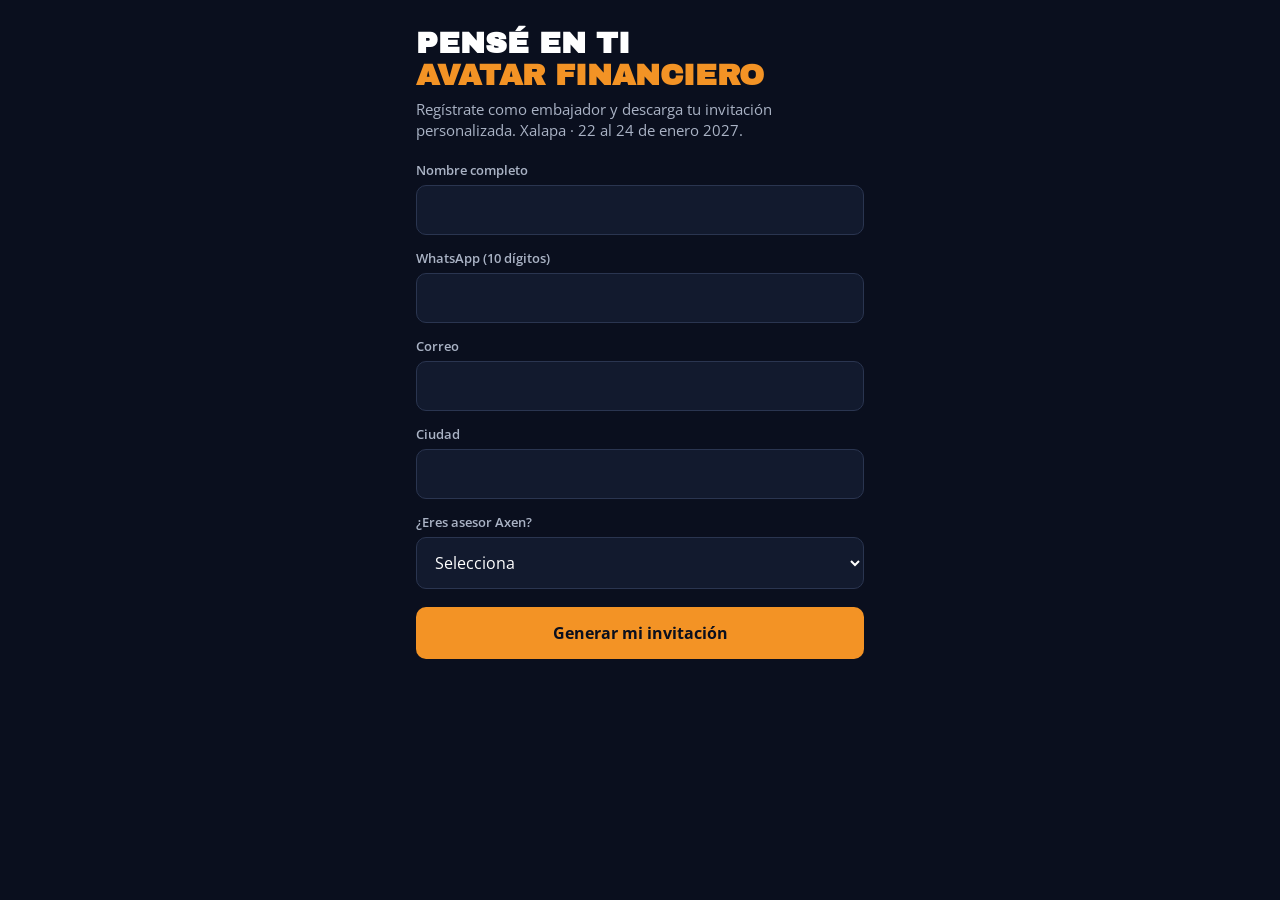
==== index.html @ 9ce0b563 "Sitio de registro Pensé en ti · Avatar Xalapa Co-Authored-By: Claude Opus 5.5 <noreply@anthropic.com" ====
<!DOCTYPE html>
<html lang="es">
<head>
<meta charset="utf-8">
<meta name="viewport" content="width=device-width, initial-scale=1">
<title>Pensé en ti · Embajadores Avatar Xalapa</title>
<meta name="description" content="Regístrate como embajador del taller Avatar Financiero Xalapa y descarga tu invitación personalizada.">
<link rel="preconnect" href="https://fonts.googleapis.com">
<link href="https://fonts.googleapis.com/css2?family=Archivo+Black&family=Open+Sans:wght@400;600;700&display=swap" rel="stylesheet">
<link rel="stylesheet" href="estilos.css">
<script src="config.js"></script>
<script src="api.js"></script>
<script src="qrcode.js"></script>
</head>
<body><div class="wrap">
 <div id="paso1">
  <h1>Pensé en ti<br><span>Avatar Financiero</span></h1>
  <p class="sub">Regístrate como embajador y descarga tu invitación personalizada. Xalapa · 22 al 24 de enero 2027.</p>
  <form id="f">
   <label for="nombre">Nombre completo</label><input id="nombre" name="nombre" required maxlength="60" autocomplete="name">
   <label for="whatsapp">WhatsApp (10 dígitos)</label><input id="whatsapp" name="whatsapp" type="tel" inputmode="numeric" required autocomplete="tel">
   <label for="correo">Correo</label><input id="correo" name="correo" type="email" required autocomplete="email">
   <label for="ciudad">Ciudad</label><input id="ciudad" name="ciudad" required>
   <label for="asesor">¿Eres asesor Axen?</label>
   <select id="asesor" name="asesor" required><option value="">Selecciona</option><option>Sí</option><option>No</option></select>
   <button class="btn" id="b">Generar mi invitación</button>
   <div class="err" id="err"></div>
  </form>
 </div>
 <div id="paso2" class="oculto">
  <h1>Listo, <span id="nom"></span></h1>
  <p class="sub" id="msg"></p>
  <img class="inv" id="img" alt="Tu invitación">
  <a class="btn" id="desc" download="Avatar_Xalapa.png">Descargar invitación</a>
  <a class="btn sec" id="wa" target="_blank" rel="noopener">Compartir por WhatsApp</a>
  <p class="nota">Si no se descarga, mantén presionada la imagen y elige "Guardar imagen".</p>
 </div>
</div>
<script>
const CFG = window.AVATAR, W = 1080, H = 1350;
const arte = new Image(); arte.src = 'arte.jpg';
const arteListo = new Promise(r => { arte.onload = () => r(true); arte.onerror = () => r(false); });

document.getElementById('f').addEventListener('submit', async e => {
  e.preventDefault();
  const b = document.getElementById('b'), err = document.getElementById('err');
  b.disabled = true; b.textContent = 'Generando...'; err.textContent = '';
  const datos = Object.fromEntries(new FormData(e.target)); datos.tipo = 'embajador';
  const r = await apiPost(datos);
  if (!r.ok) { err.textContent = r.error; b.disabled = false; b.textContent = 'Generar mi invitación'; return; }
  await pintar(r);
});

function qr(t) {
  const q = qrcode(0, 'H'); q.addData(t); q.make();
  const n = q.getModuleCount(), m = Math.ceil(600 / n), c = document.createElement('canvas');
  c.width = c.height = n * m;
  const x = c.getContext('2d'); x.fillStyle = '#FFFFFF'; x.fillRect(0, 0, c.width, c.height); x.fillStyle = '#0A0F1E';
  for (let r = 0; r < n; r++) for (let k = 0; k < n; k++) if (q.isDark(r, k)) x.fillRect(k * m, r * m, m, m);
  return c;
}
function nombre(x, n) {
  const c = CFG.nombre; n = n.toUpperCase(); let s = 52;
  do { x.font = s + 'px "Archivo Black"'; s -= 2; } while (x.measureText(n).width > c.ancho && s > 24);
  x.fillStyle = c.color; x.textAlign = 'center'; x.textBaseline = 'alphabetic'; x.fillText(n, c.x, c.y);
}
function fondoProvisional(x) {
  const g = x.createLinearGradient(0, 0, 0, H); g.addColorStop(0, '#0A0F1E'); g.addColorStop(1, '#141C30');
  x.fillStyle = g; x.fillRect(0, 0, W, H);
  x.textAlign = 'center'; x.fillStyle = '#FFFFFF'; x.font = '110px "Archivo Black"'; x.fillText('Pensé en ti', W / 2, 230);
  x.fillStyle = '#FFFFFF'; x.font = '700 40px "Open Sans"'; x.fillText('Te invita:', 230, 1150);
  x.fillStyle = '#F39325'; x.font = '600 34px "Open Sans"'; x.fillText(CFG.sede + ' · ' + CFG.fechas, W / 2, 1270);
}

async function pintar(r) {
  await document.fonts.ready;
  const ok = await arteListo;
  const cv = document.createElement('canvas'); cv.width = W; cv.height = H;
  const x = cv.getContext('2d');
  if (ok) x.drawImage(arte, 0, 0, W, H); else fondoProvisional(x);
  const q = CFG.qr, p = 30;
  x.fillStyle = '#FFFFFF'; x.fillRect(q.x - p, q.y - p, q.size + 2 * p, q.size + 2 * p);
  x.imageSmoothingEnabled = false; x.drawImage(qr(r.link), q.x, q.y, q.size, q.size); x.imageSmoothingEnabled = true;
  nombre(x, r.nombre);
  const url = cv.toDataURL('image/png');
  document.getElementById('img').src = url;
  document.getElementById('desc').href = url;
  document.getElementById('nom').textContent = r.nombre.split(' ')[0];
  document.getElementById('msg').textContent = r.nuevo
    ? 'Tu ID de embajador es ' + r.id + '. Cada persona que se registre con tu QR cuenta para ti.'
    : 'Ya estabas registrado (' + r.id + '). Aquí tienes de nuevo tu invitación.';
  const t = 'Pensé en ti 🙌 Te invito al taller Avatar Financiero en Xalapa, del 22 al 24 de enero 2027. Regístrate aquí: ' + r.link;
  document.getElementById('wa').href = 'https://wa.me/?text=' + encodeURIComponent(t);
  document.getElementById('paso1').classList.add('oculto');
  document.getElementById('paso2').classList.remove('oculto');
  window.scrollTo(0, 0);
}
</script>
</body></html>
---- estilos.css ----
:root{--bg:#0A0F1E;--card:#121A2E;--nar:#F39325;--sub:#AAB3C5}
*{box-sizing:border-box}
body{margin:0;background:var(--bg);color:#fff;font-family:'Open Sans',sans-serif;-webkit-text-size-adjust:100%}
.wrap{max-width:480px;margin:0 auto;padding:28px 16px 40px}
h1{font-family:'Archivo Black',sans-serif;font-size:30px;line-height:1.05;margin:0 0 8px;text-transform:uppercase}
h1 span{color:var(--nar)}
.sub{color:var(--sub);margin:0 0 20px;font-size:15px;line-height:1.4}
label{display:block;font-size:13px;font-weight:600;margin:14px 0 6px;color:var(--sub)}
input,select{width:100%;padding:13px 14px;border-radius:10px;border:1px solid #2A3550;background:var(--card);color:#fff;font-size:16px;font-family:inherit}
.btn{display:block;width:100%;margin-top:18px;padding:15px;border:0;border-radius:10px;background:var(--nar);color:#0A0F1E;font-weight:700;font-size:16px;text-align:center;text-decoration:none;cursor:pointer;font-family:inherit}
.btn:disabled{opacity:.6}
.btn.sec{background:transparent;border:1px solid var(--nar);color:var(--nar)}
.err{color:#FF7B7B;font-size:14px;margin-top:12px;min-height:18px}
.oculto{display:none}
img.inv{width:100%;border-radius:12px;display:block}
.nota{color:var(--sub);font-size:13px;text-align:center;margin-top:12px}
.chip{display:inline-block;background:var(--card);border:1px solid var(--nar);color:var(--nar);padding:6px 12px;border-radius:20px;font-size:13px;margin-bottom:14px}
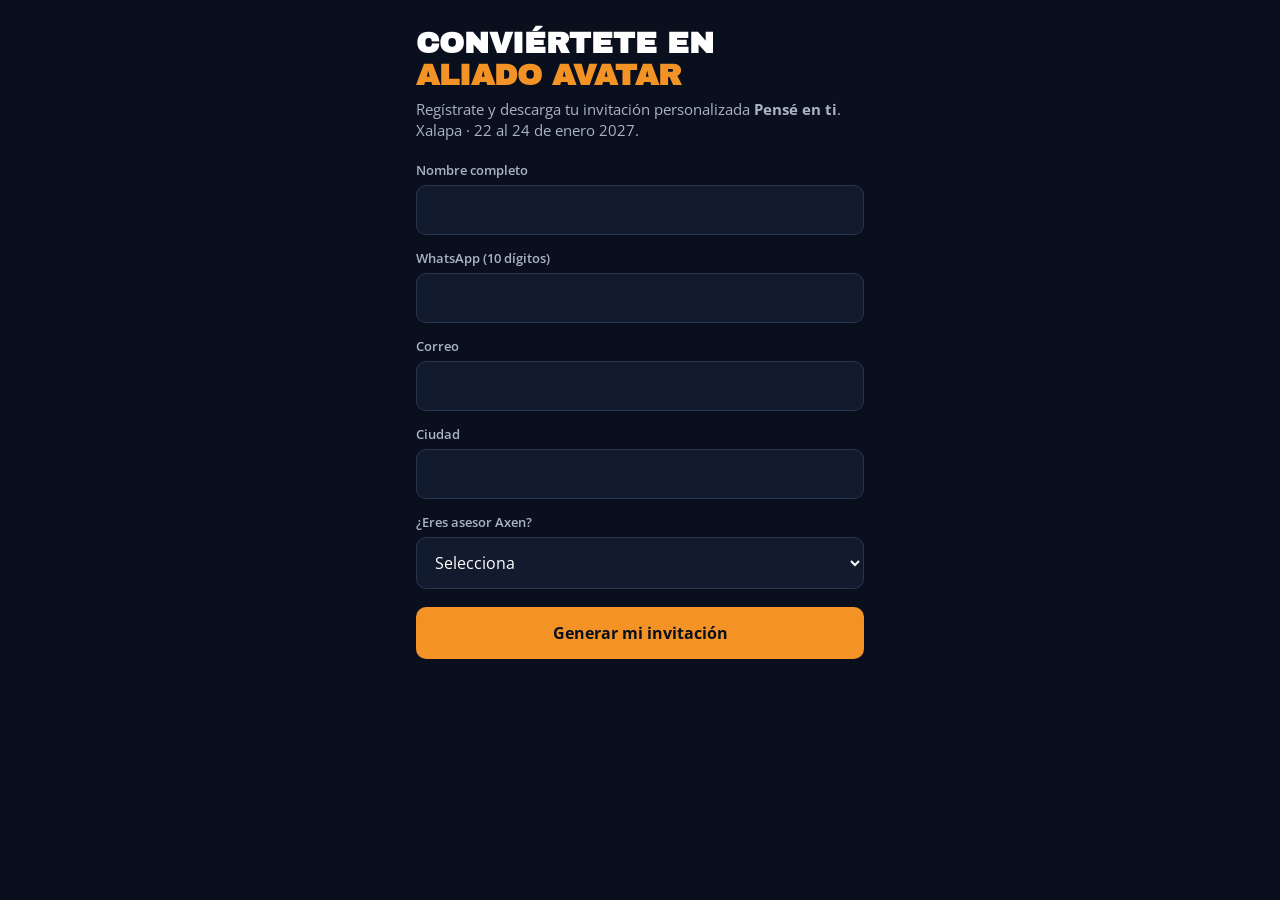
==== commit 7c89a20d: "Rutas /aliado y /registro, cambio de embajador a Aliado Avatar Los archivos de la raíz redirigen a l" ====
--- a/index.html
+++ b/index.html
@@ -1,99 +1,6 @@
-<!DOCTYPE html>
-<html lang="es">
-<head>
-<meta charset="utf-8">
-<meta name="viewport" content="width=device-width, initial-scale=1">
-<title>Pensé en ti · Embajadores Avatar Xalapa</title>
-<meta name="description" content="Regístrate como embajador del taller Avatar Financiero Xalapa y descarga tu invitación personalizada.">
-<link rel="preconnect" href="https://fonts.googleapis.com">
-<link href="https://fonts.googleapis.com/css2?family=Archivo+Black&family=Open+Sans:wght@400;600;700&display=swap" rel="stylesheet">
-<link rel="stylesheet" href="estilos.css">
-<script src="config.js"></script>
-<script src="api.js"></script>
-<script src="qrcode.js"></script>
-</head>
-<body><div class="wrap">
- <div id="paso1">
-  <h1>Pensé en ti<br><span>Avatar Financiero</span></h1>
-  <p class="sub">Regístrate como embajador y descarga tu invitación personalizada. Xalapa · 22 al 24 de enero 2027.</p>
-  <form id="f">
-   <label for="nombre">Nombre completo</label><input id="nombre" name="nombre" required maxlength="60" autocomplete="name">
-   <label for="whatsapp">WhatsApp (10 dígitos)</label><input id="whatsapp" name="whatsapp" type="tel" inputmode="numeric" required autocomplete="tel">
-   <label for="correo">Correo</label><input id="correo" name="correo" type="email" required autocomplete="email">
-   <label for="ciudad">Ciudad</label><input id="ciudad" name="ciudad" required>
-   <label for="asesor">¿Eres asesor Axen?</label>
-   <select id="asesor" name="asesor" required><option value="">Selecciona</option><option>Sí</option><option>No</option></select>
-   <button class="btn" id="b">Generar mi invitación</button>
-   <div class="err" id="err"></div>
-  </form>
- </div>
- <div id="paso2" class="oculto">
-  <h1>Listo, <span id="nom"></span></h1>
-  <p class="sub" id="msg"></p>
-  <img class="inv" id="img" alt="Tu invitación">
-  <a class="btn" id="desc" download="Avatar_Xalapa.png">Descargar invitación</a>
-  <a class="btn sec" id="wa" target="_blank" rel="noopener">Compartir por WhatsApp</a>
-  <p class="nota">Si no se descarga, mantén presionada la imagen y elige "Guardar imagen".</p>
- </div>
-</div>
-<script>
-const CFG = window.AVATAR, W = 1080, H = 1350;
-const arte = new Image(); arte.src = 'arte.jpg';
-const arteListo = new Promise(r => { arte.onload = () => r(true); arte.onerror = () => r(false); });
-
-document.getElementById('f').addEventListener('submit', async e => {
-  e.preventDefault();
-  const b = document.getElementById('b'), err = document.getElementById('err');
-  b.disabled = true; b.textContent = 'Generando...'; err.textContent = '';
-  const datos = Object.fromEntries(new FormData(e.target)); datos.tipo = 'embajador';
-  const r = await apiPost(datos);
-  if (!r.ok) { err.textContent = r.error; b.disabled = false; b.textContent = 'Generar mi invitación'; return; }
-  await pintar(r);
-});
-
-function qr(t) {
-  const q = qrcode(0, 'H'); q.addData(t); q.make();
-  const n = q.getModuleCount(), m = Math.ceil(600 / n), c = document.createElement('canvas');
-  c.width = c.height = n * m;
-  const x = c.getContext('2d'); x.fillStyle = '#FFFFFF'; x.fillRect(0, 0, c.width, c.height); x.fillStyle = '#0A0F1E';
-  for (let r = 0; r < n; r++) for (let k = 0; k < n; k++) if (q.isDark(r, k)) x.fillRect(k * m, r * m, m, m);
-  return c;
-}
-function nombre(x, n) {
-  const c = CFG.nombre; n = n.toUpperCase(); let s = 52;
-  do { x.font = s + 'px "Archivo Black"'; s -= 2; } while (x.measureText(n).width > c.ancho && s > 24);
-  x.fillStyle = c.color; x.textAlign = 'center'; x.textBaseline = 'alphabetic'; x.fillText(n, c.x, c.y);
-}
-function fondoProvisional(x) {
-  const g = x.createLinearGradient(0, 0, 0, H); g.addColorStop(0, '#0A0F1E'); g.addColorStop(1, '#141C30');
-  x.fillStyle = g; x.fillRect(0, 0, W, H);
-  x.textAlign = 'center'; x.fillStyle = '#FFFFFF'; x.font = '110px "Archivo Black"'; x.fillText('Pensé en ti', W / 2, 230);
-  x.fillStyle = '#FFFFFF'; x.font = '700 40px "Open Sans"'; x.fillText('Te invita:', 230, 1150);
-  x.fillStyle = '#F39325'; x.font = '600 34px "Open Sans"'; x.fillText(CFG.sede + ' · ' + CFG.fechas, W / 2, 1270);
-}
-
-async function pintar(r) {
-  await document.fonts.ready;
-  const ok = await arteListo;
-  const cv = document.createElement('canvas'); cv.width = W; cv.height = H;
-  const x = cv.getContext('2d');
-  if (ok) x.drawImage(arte, 0, 0, W, H); else fondoProvisional(x);
-  const q = CFG.qr, p = 30;
-  x.fillStyle = '#FFFFFF'; x.fillRect(q.x - p, q.y - p, q.size + 2 * p, q.size + 2 * p);
-  x.imageSmoothingEnabled = false; x.drawImage(qr(r.link), q.x, q.y, q.size, q.size); x.imageSmoothingEnabled = true;
-  nombre(x, r.nombre);
-  const url = cv.toDataURL('image/png');
-  document.getElementById('img').src = url;
-  document.getElementById('desc').href = url;
-  document.getElementById('nom').textContent = r.nombre.split(' ')[0];
-  document.getElementById('msg').textContent = r.nuevo
-    ? 'Tu ID de embajador es ' + r.id + '. Cada persona que se registre con tu QR cuenta para ti.'
-    : 'Ya estabas registrado (' + r.id + '). Aquí tienes de nuevo tu invitación.';
-  const t = 'Pensé en ti 🙌 Te invito al taller Avatar Financiero en Xalapa, del 22 al 24 de enero 2027. Regístrate aquí: ' + r.link;
-  document.getElementById('wa').href = 'https://wa.me/?text=' + encodeURIComponent(t);
-  document.getElementById('paso1').classList.add('oculto');
-  document.getElementById('paso2').classList.remove('oculto');
-  window.scrollTo(0, 0);
-}
-</script>
-</body></html>
+<!DOCTYPE html><html lang="es"><head><meta charset="utf-8"><meta name="viewport" content="width=device-width, initial-scale=1">
+<title>Avatar Financiero · Xalapa</title>
+<script>location.replace('aliado/' + location.search + location.hash);</script>
+<meta http-equiv="refresh" content="0; url=aliado/">
+</head><body style="background:#0A0F1E;color:#fff;font-family:sans-serif;text-align:center;padding:40px">
+<a href="aliado/" style="color:#F39325">Continuar</a></body></html>
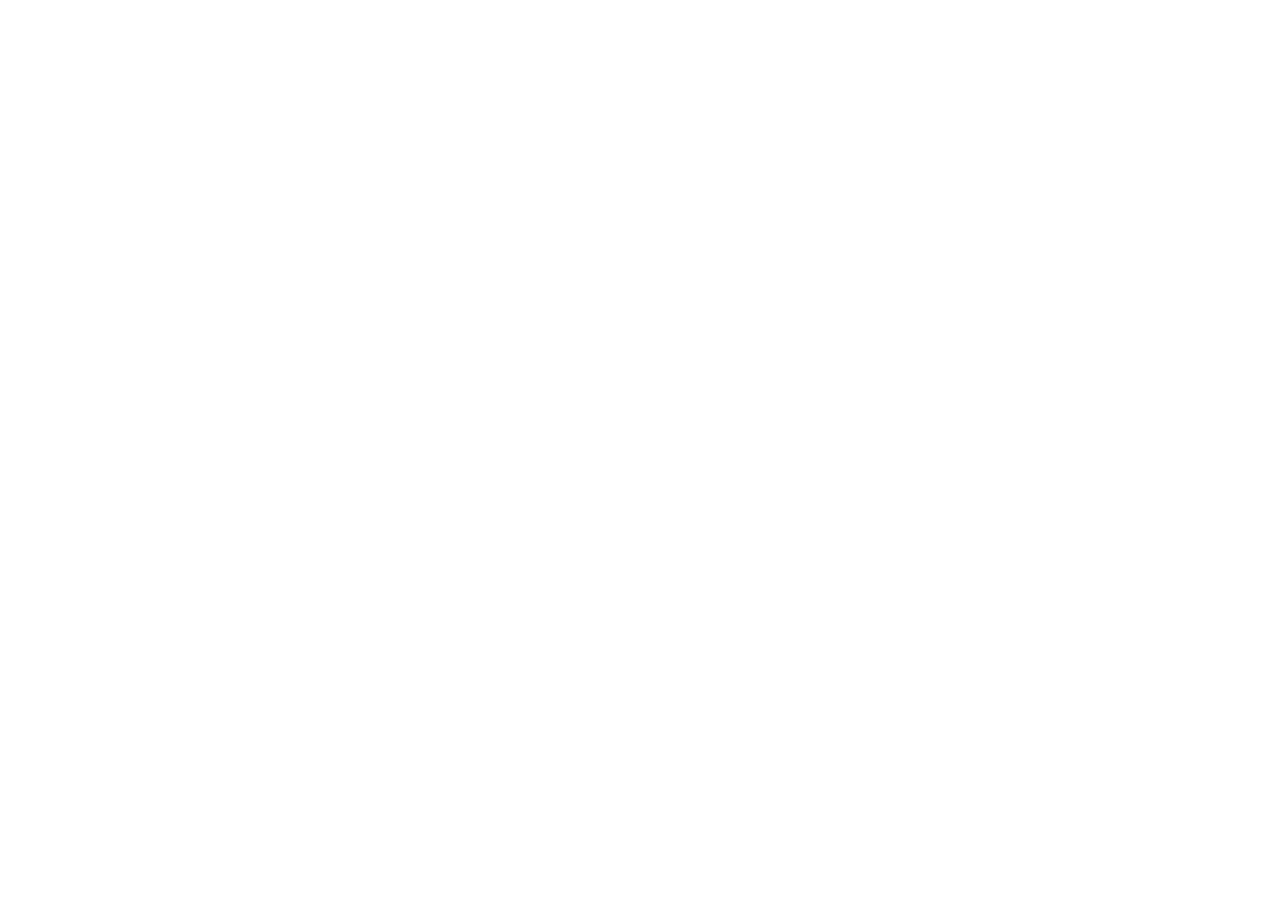
==== commit 7adfc6e5: "Redirigir links de GitHub a avatar.danteeludier.com Co-Authored-By: Claude Opus 5.5 <noreply@anthrop" ====
--- a/index.html
+++ b/index.html
@@ -1,6 +1,6 @@
 <!DOCTYPE html><html lang="es"><head><meta charset="utf-8"><meta name="viewport" content="width=device-width, initial-scale=1">
-<title>Avatar Financiero · Xalapa</title>
-<script>location.replace('aliado/' + location.search + location.hash);</script>
-<meta http-equiv="refresh" content="0; url=aliado/">
+<title>Avatar Financiero &#xb7; Xalapa</title>
+<script>location.replace('https://avatar.danteeludier.com/aliado/' + location.search + location.hash);</script>
+<meta http-equiv="refresh" content="0; url=https://avatar.danteeludier.com/aliado/">
 </head><body style="background:#0A0F1E;color:#fff;font-family:sans-serif;text-align:center;padding:40px">
-<a href="aliado/" style="color:#F39325">Continuar</a></body></html>
+<a href="https://avatar.danteeludier.com/aliado/" style="color:#F39325">Continuar</a></body></html>
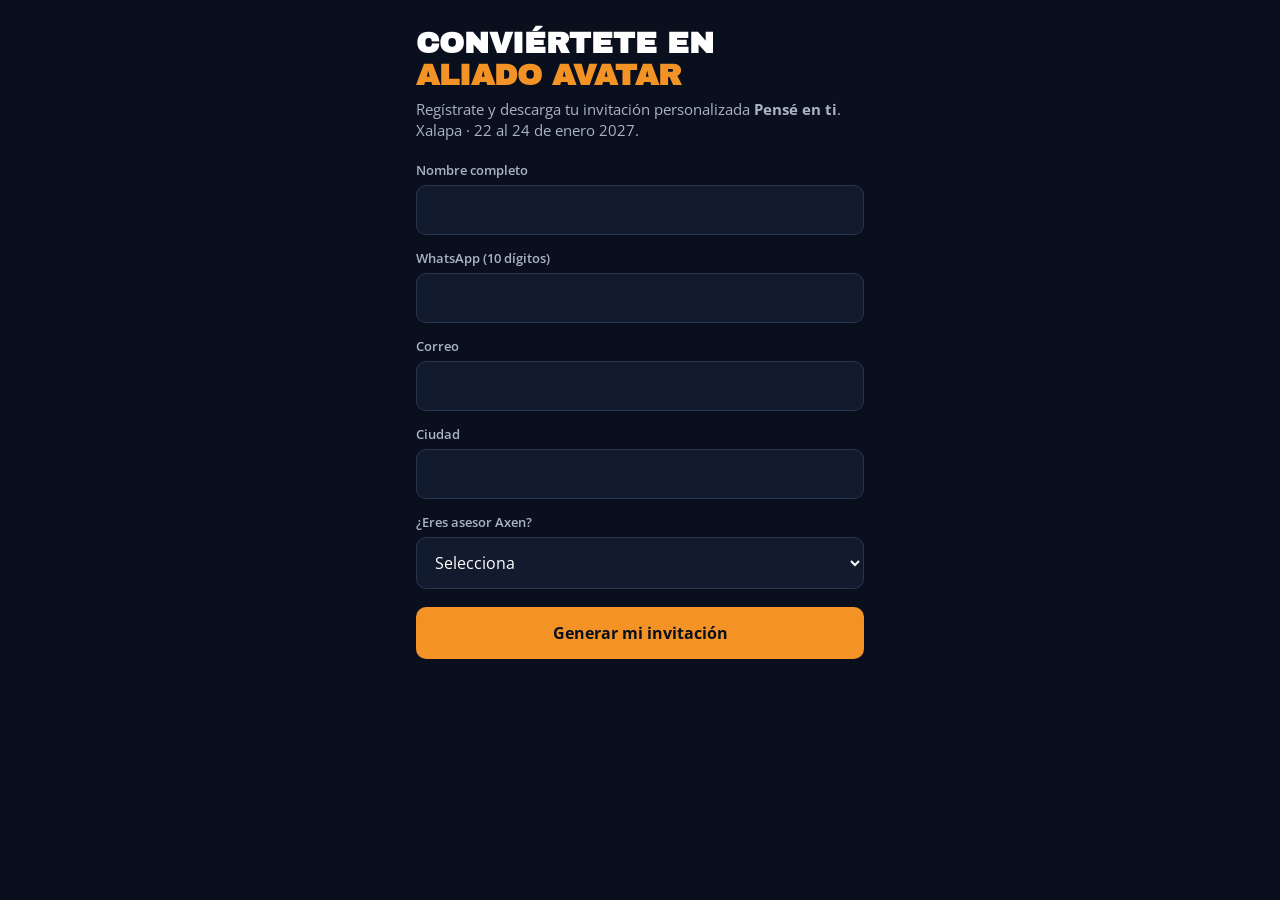
==== commit d7a6669f: "Restaurar archivos del sitio en main como respaldo Co-Authored-By: Claude Opus 5.5 <noreply@anthropi" ====
--- a/index.html
+++ b/index.html
@@ -1,6 +1,6 @@
 <!DOCTYPE html><html lang="es"><head><meta charset="utf-8"><meta name="viewport" content="width=device-width, initial-scale=1">
 <title>Avatar Financiero &#xb7; Xalapa</title>
-<script>location.replace('https://avatar.danteeludier.com/aliado/' + location.search + location.hash);</script>
-<meta http-equiv="refresh" content="0; url=https://avatar.danteeludier.com/aliado/">
+<script>location.replace('aliado/' + location.search + location.hash);</script>
+<meta http-equiv="refresh" content="0; url=aliado/">
 </head><body style="background:#0A0F1E;color:#fff;font-family:sans-serif;text-align:center;padding:40px">
-<a href="https://avatar.danteeludier.com/aliado/" style="color:#F39325">Continuar</a></body></html>
+<a href="aliado/" style="color:#F39325">Continuar</a></body></html>
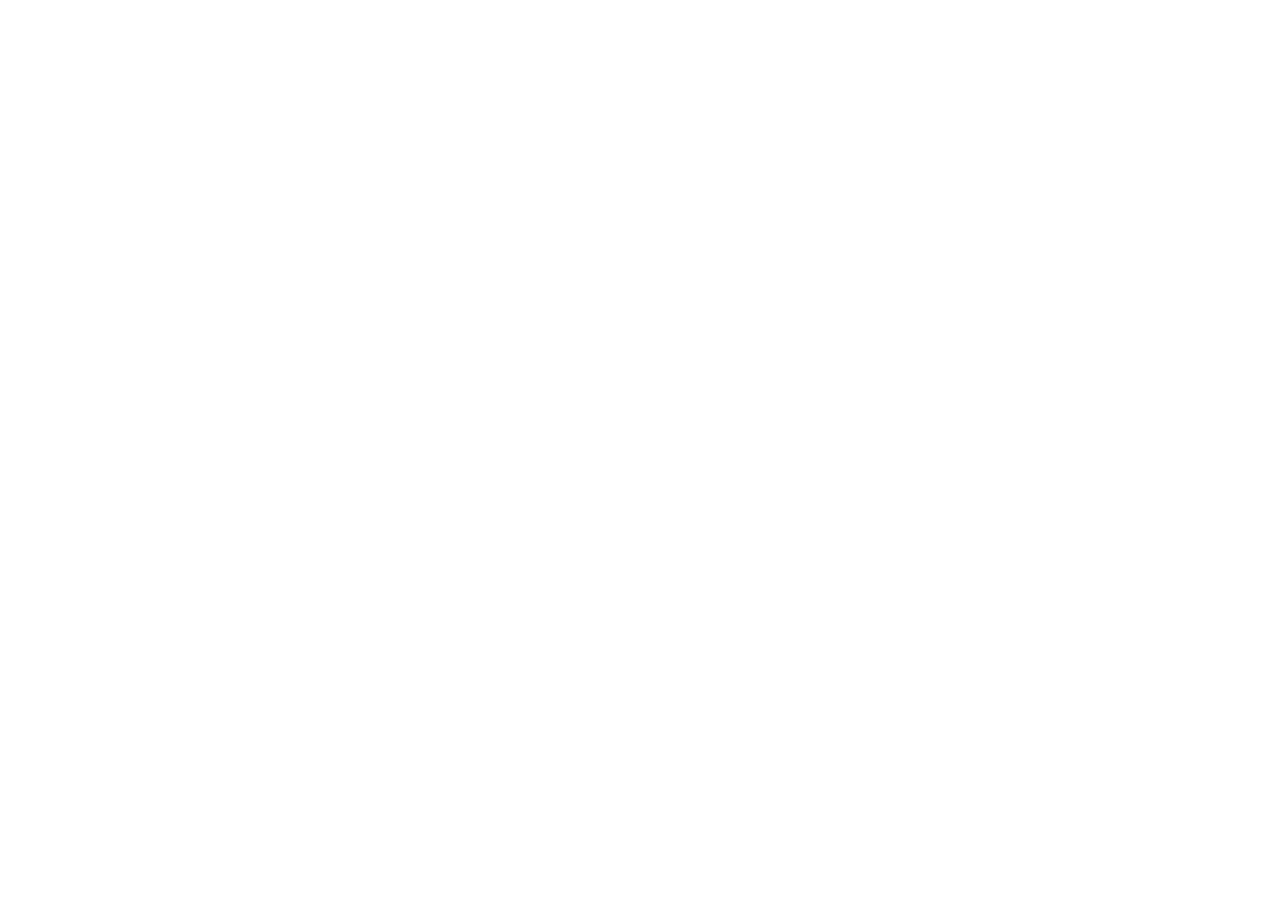
==== commit 05de821d: "Regresar main a redirecciones hacia avatar.danteeludier.com Co-Authored-By: Claude Opus 5.5 <noreply" ====
--- a/index.html
+++ b/index.html
@@ -1,6 +1,6 @@
 <!DOCTYPE html><html lang="es"><head><meta charset="utf-8"><meta name="viewport" content="width=device-width, initial-scale=1">
 <title>Avatar Financiero &#xb7; Xalapa</title>
-<script>location.replace('aliado/' + location.search + location.hash);</script>
-<meta http-equiv="refresh" content="0; url=aliado/">
+<script>location.replace('https://avatar.danteeludier.com/aliado/' + location.search + location.hash);</script>
+<meta http-equiv="refresh" content="0; url=https://avatar.danteeludier.com/aliado/">
 </head><body style="background:#0A0F1E;color:#fff;font-family:sans-serif;text-align:center;padding:40px">
-<a href="aliado/" style="color:#F39325">Continuar</a></body></html>
+<a href="https://avatar.danteeludier.com/aliado/" style="color:#F39325">Continuar</a></body></html>
